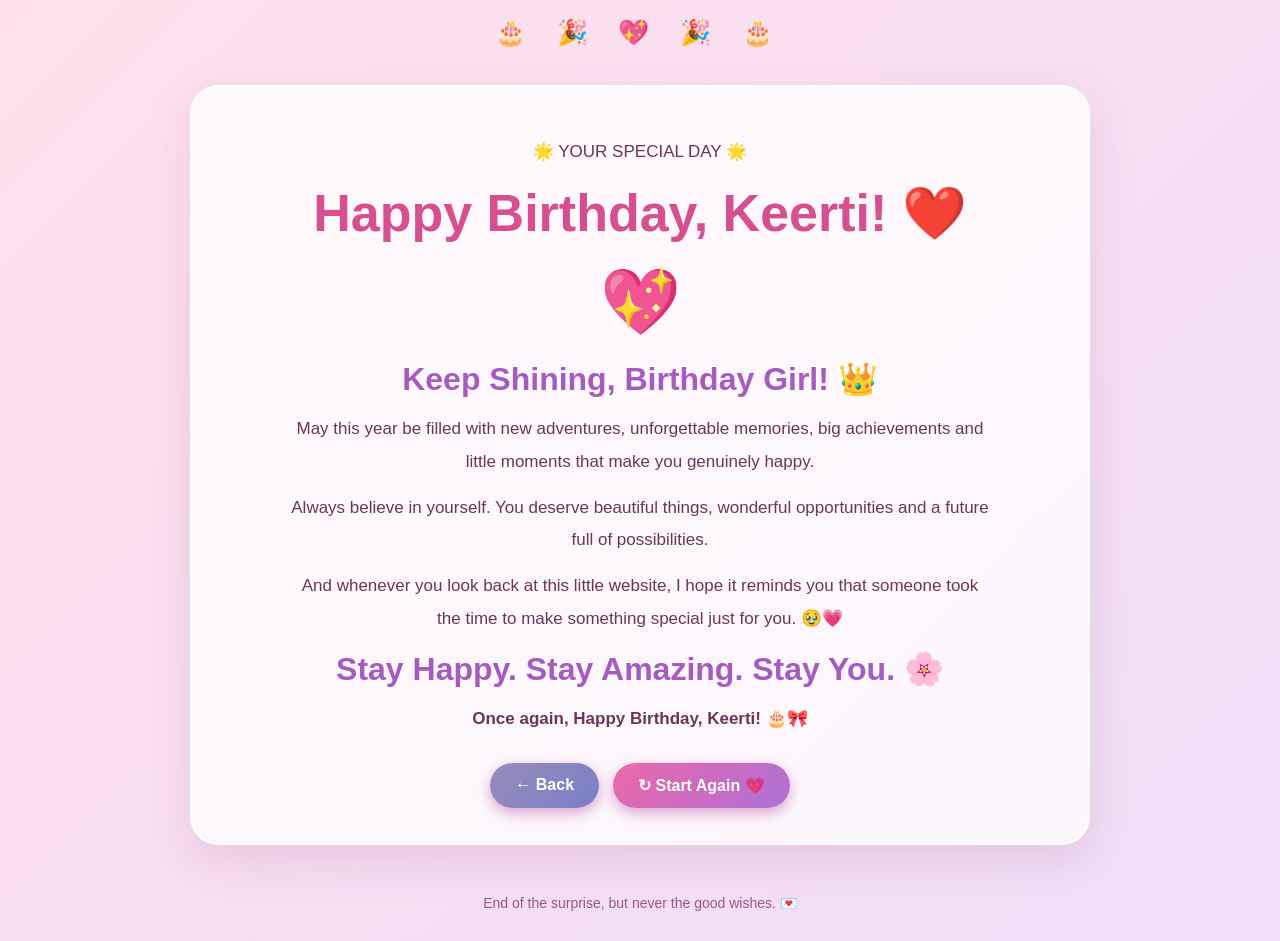
==== final.html @ 6cf5f7ff "Add files via upload" ====
<!DOCTYPE html>
<html lang="en">
<head>
  <meta charset="UTF-8">
  <meta name="viewport" content="width=device-width, initial-scale=1.0">
  <title>For You, Keerti 🎂</title>
  <link rel="stylesheet" href="style.css">
</head>
<body>

  <div class="hearts">🎂 🎉 💖 🎉 🎂</div>

  <main class="container">
    <p>🌟 YOUR SPECIAL DAY 🌟</p>

    <h1>Happy Birthday, Keerti! ❤️</h1>

    <div class="big-heart">💖</div>

    <h2>Keep Shining, Birthday Girl! 👑</h2>

    <p>
      May this year be filled with new adventures,
      unforgettable memories, big achievements
      and little moments that make you genuinely happy.
    </p>

    <p>
      Always believe in yourself.
      You deserve beautiful things, wonderful
      opportunities and a future full of possibilities.
    </p>

    <p>
      And whenever you look back at this little website,
      I hope it reminds you that someone took the time
      to make something special just for you. 🥹💗
    </p>

    <h2>Stay Happy. Stay Amazing. Stay You. 🌸</h2>

    <p><strong>Once again, Happy Birthday, Keerti! 🎂🎀</strong></p>

    <div class="buttons">
      <a class="btn back" href="letter.html">← Back</a>
      <a class="btn" href="index.html">↻ Start Again 💗</a>
    </div>
  </main>

  <div class="footer">
    End of the surprise, but never the good wishes. 💌
  </div>

</body>
</html>
---- style.css ----
* {
  box-sizing: border-box;
  margin: 0;
  padding: 0;
}

body {
  font-family: "Trebuchet MS", Arial, sans-serif;
  color: #6b3659;
  min-height: 100vh;
  background: linear-gradient(135deg, #ffe0ec, #e8dcff, #fff0d9);
  background-size: 300% 300%;
  animation: dreamy 12s ease infinite;
}

@keyframes dreamy {
  0% { background-position: 0% 50%; }
  50% { background-position: 100% 50%; }
  100% { background-position: 0% 50%; }
}

.hearts {
  text-align: center;
  font-size: 25px;
  letter-spacing: 12px;
  padding: 18px 5px;
}

.container {
  width: min(900px, 92%);
  margin: 20px auto 45px;
  padding: 35px 24px;
  text-align: center;
  background: rgba(255, 255, 255, 0.76);
  border: 2px solid rgba(255,255,255,0.95);
  border-radius: 28px;
  box-shadow: 0 15px 45px rgba(147, 76, 126, 0.16);
}

h1 {
  color: #d64f91;
  font-size: clamp(30px, 6vw, 52px);
  margin: 15px 0;
}

h2 {
  color: #a65bc1;
  font-size: clamp(23px, 4vw, 32px);
  margin: 15px 0;
}

p {
  font-size: 17px;
  line-height: 1.9;
  margin: 14px auto;
  max-width: 700px;
}

.hero {
  width: min(240px, 75%);
  aspect-ratio: 1;
  object-fit: cover;
  border-radius: 50%;
  border: 7px solid white;
  box-shadow: 0 8px 28px #e7a5cf;
  margin: 20px auto;
}

.buttons {
  display: flex;
  justify-content: center;
  flex-wrap: wrap;
  gap: 14px;
  margin-top: 28px;
}

.btn {
  display: inline-block;
  text-decoration: none;
  color: white;
  background: linear-gradient(135deg, #ec68a8, #ad70d7);
  padding: 13px 25px;
  border-radius: 30px;
  font-size: 16px;
  font-weight: bold;
  box-shadow: 0 5px 14px #d9a3cf;
  transition: transform 0.2s, box-shadow 0.2s;
}

.btn:hover {
  transform: translateY(-3px);
  box-shadow: 0 8px 20px #d9a3cf;
}

.back {
  background: linear-gradient(135deg, #9a8bba, #777fc8);
}

.gallery {
  display: grid;
  grid-template-columns: repeat(auto-fit, minmax(210px, 1fr));
  gap: 22px;
  margin: 28px 0;
}

.memory {
  background: white;
  padding: 10px 10px 18px;
  border-radius: 16px;
  box-shadow: 0 6px 22px #dcb9d4;
  transform: rotate(-1deg);
}

.memory:nth-child(even) {
  transform: rotate(1deg);
}

.memory img {
  display: block;
  width: 100%;
  height: 250px;
  object-fit: cover;
  border-radius: 10px;
}

.memory p {
  font-size: 15px;
  line-height: 1.5;
  margin: 12px 3px 0;
}

.letter {
  background: #fffaf3;
  border: 2px dashed #e6a5c7;
  border-radius: 20px;
  padding: 25px;
  margin: 25px auto;
  text-align: left;
  max-width: 720px;
}

.letter p {
  font-size: 17px;
}

.big-heart {
  font-size: 65px;
  margin: 20px;
}

.footer {
  text-align: center;
  padding: 5px 15px 30px;
  color: #9b5689;
  font-size: 14px;
}

@media (max-width: 500px) {
  .container {
    padding: 26px 15px;
    margin-top: 10px;
  }

  .gallery {
    grid-template-columns: 1fr;
  }

  .memory img {
    height: 290px;
  }

  p {
    font-size: 16px;
  }

  .letter {
    padding: 18px;
  }
}
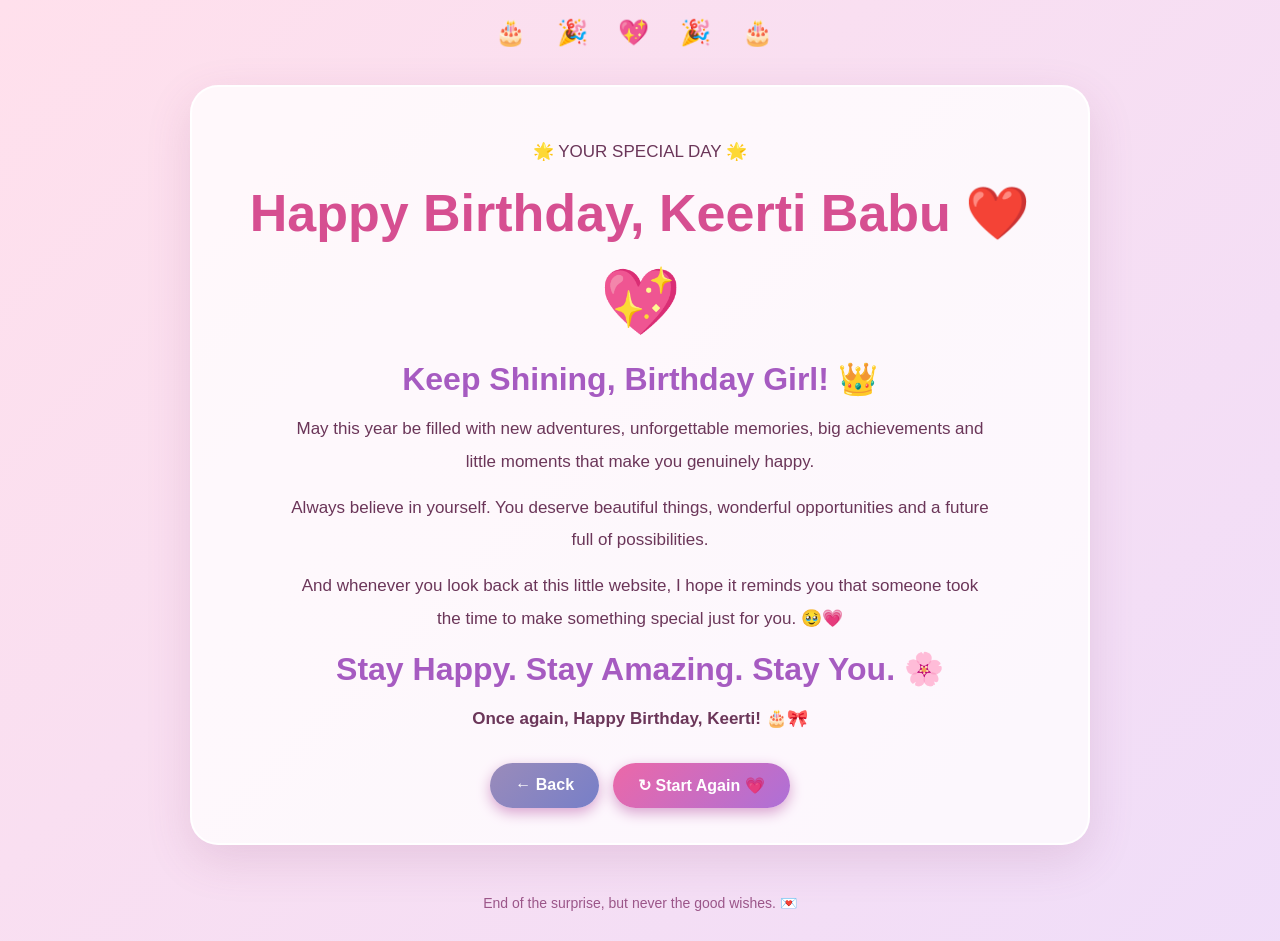
==== commit e405777a: "Update birthday message for Keerti" ====
--- a/final.html
+++ b/final.html
@@ -14,7 +14,7 @@
   <main class="container">
     <p>🌟 YOUR SPECIAL DAY 🌟</p>
 
-    <h1>Happy Birthday, Keerti! ❤️</h1>
+    <h1>Happy Birthday, Keerti Babu ❤️</h1>
 
     <div class="big-heart">💖</div>
 
@@ -54,3 +54,4 @@
 
 </body>
 </html>
+
